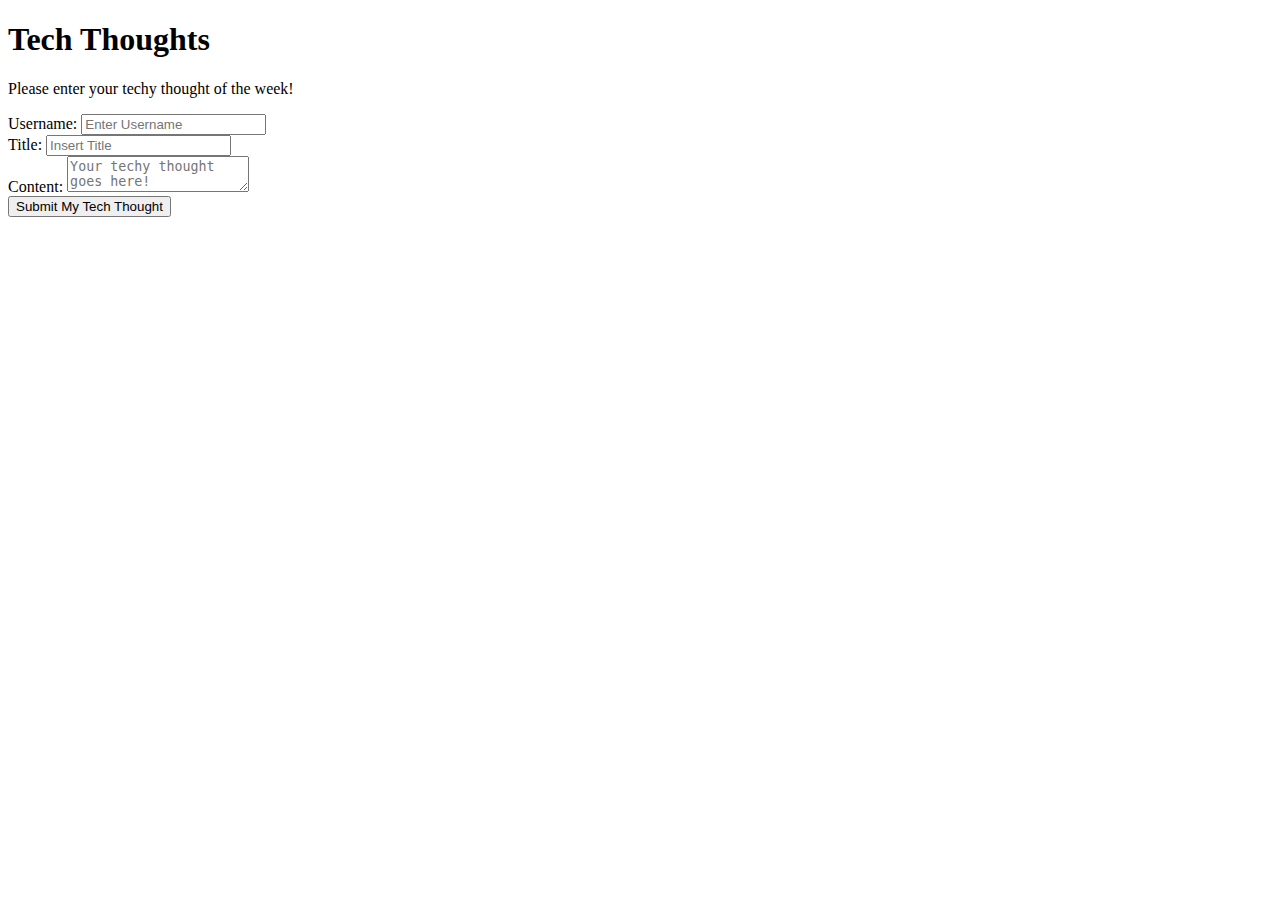
==== index.html @ 9968cea7 "HTML for landing page form" ====
<!DOCTYPE html>
<html lang="en">
  <head>
    <meta charset="UTF-8" />
    <meta name="viewport" content="width=device-width, initial-scale=1.0" />
    <title>The Tech Log Blog</title>
    <link rel="stylesheet" href="./assets/css/reset.css" />
    <link rel="stylesheet" href="./assets/css/style.css" />
  </head>

  <body>
        <!--Landing Page-->
        <!--Header of the blog-->
        <h1>Tech Thoughts</h1>
        <!--Welcome note to the blog-->
        <p>Please enter your techy thought of the week!</p>
        <!--Creating the main form-->
        <main>
        <!--Landing page div id-->
          <div id="landing-page">
            <!--id created for blog form-->
            <form id="blog">
                <!--creating username label-->
                <div>
                    <label for="username">Username:</label>
                    <input id="username" type="text" placeholder="Enter Username" />
                </div>
                <!--creating title entry label-->
                <div>
                    <label for="title">Title:</label>
                    <input id="title" type="text" placeholder="Insert Title"/>
                </div>
                <!--creating section for content entry-->
                <div>
                    <label for="content">Content:</label>
                    <textarea id="content" placeholder="Your techy thought goes here!"></textarea>
                </div>
                <!--creating a submit button-->
                <button type="submit">Submit My Tech Thought</button>
            </form>
            








  </body>
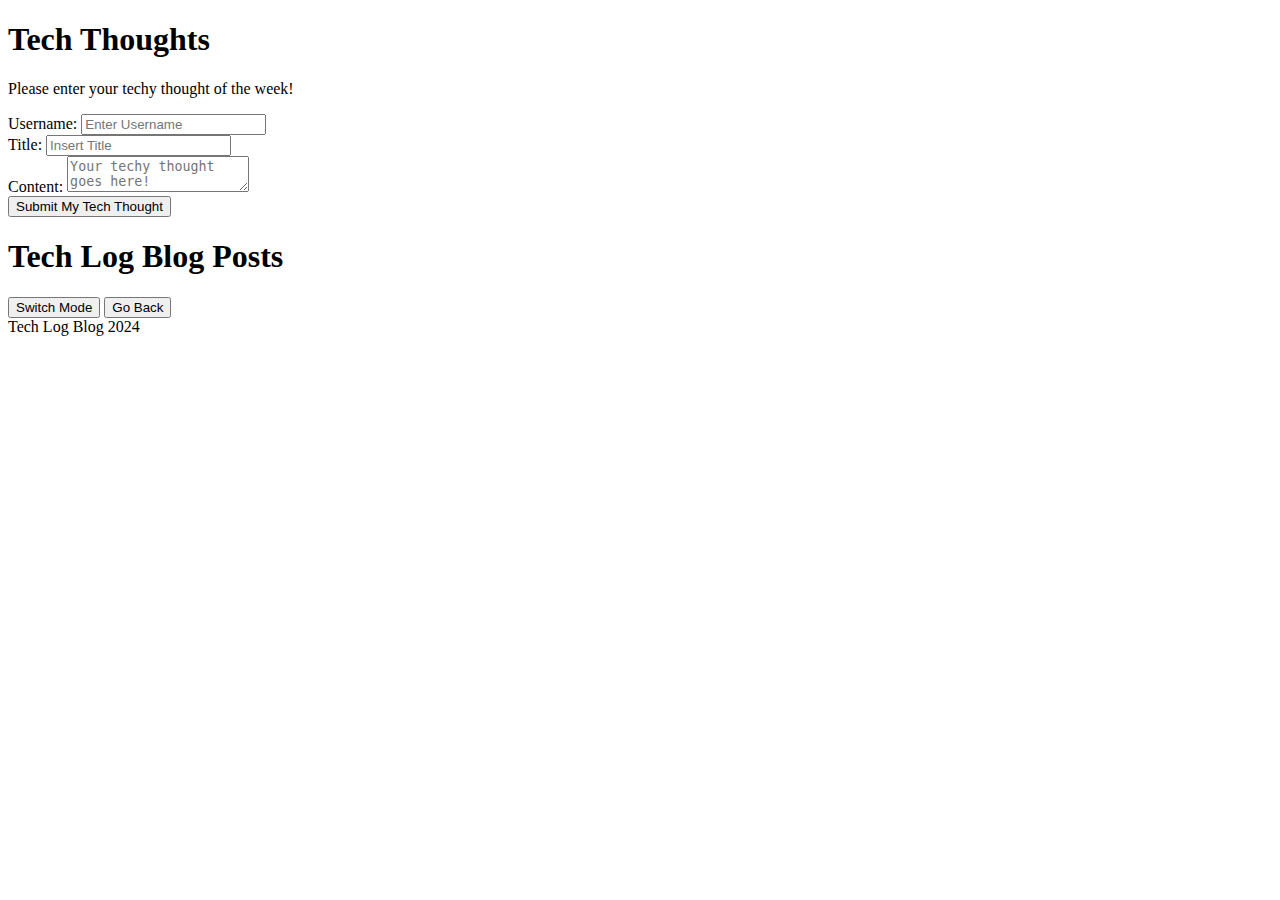
==== commit 9c760917: "Blog post HTML created" ====
--- a/index.html
+++ b/index.html
@@ -11,14 +11,14 @@
   <body>
         <!--Landing Page-->
         <!--Header of the blog-->
+        <header>
         <h1>Tech Thoughts</h1>
+        </header>
         <!--Welcome note to the blog-->
         <p>Please enter your techy thought of the week!</p>
-        <!--Creating the main form-->
-        <main>
         <!--Landing page div id-->
           <div id="landing-page">
-            <!--id created for blog form-->
+            <!--id created for the blog form-->
             <form id="blog">
                 <!--creating username label-->
                 <div>
@@ -38,13 +38,26 @@
                 <!--creating a submit button-->
                 <button type="submit">Submit My Tech Thought</button>
             </form>
-            
+        
+          </div>
 
+            <!--blog post page-->
+            <div id="blog-post">
+                <header>
+                    <!--Header for blog posts page-->
+                    <h1>Tech Log Blog Posts</h1>
+                    <label class="mode">
+                    <!--Button to swtich from light to dark mode-->
+                     <button id="switch-mode" class="switch-mode">Switch Mode</button>   
+                    </label>
+                    <!--back button to go back to the form-->
+                    <button id="back-btn">Go Back</button>
+                </header>
+                <!--creating div to have blogs listed-->
+                <div id="blog-list"></div>
+                <footer>Tech Log Blog 2024</footer>
+            </div>
+        <!--JavaScript will go here-->
+  </body>
 
-
-
-
-
-
-
-  </body>+</html>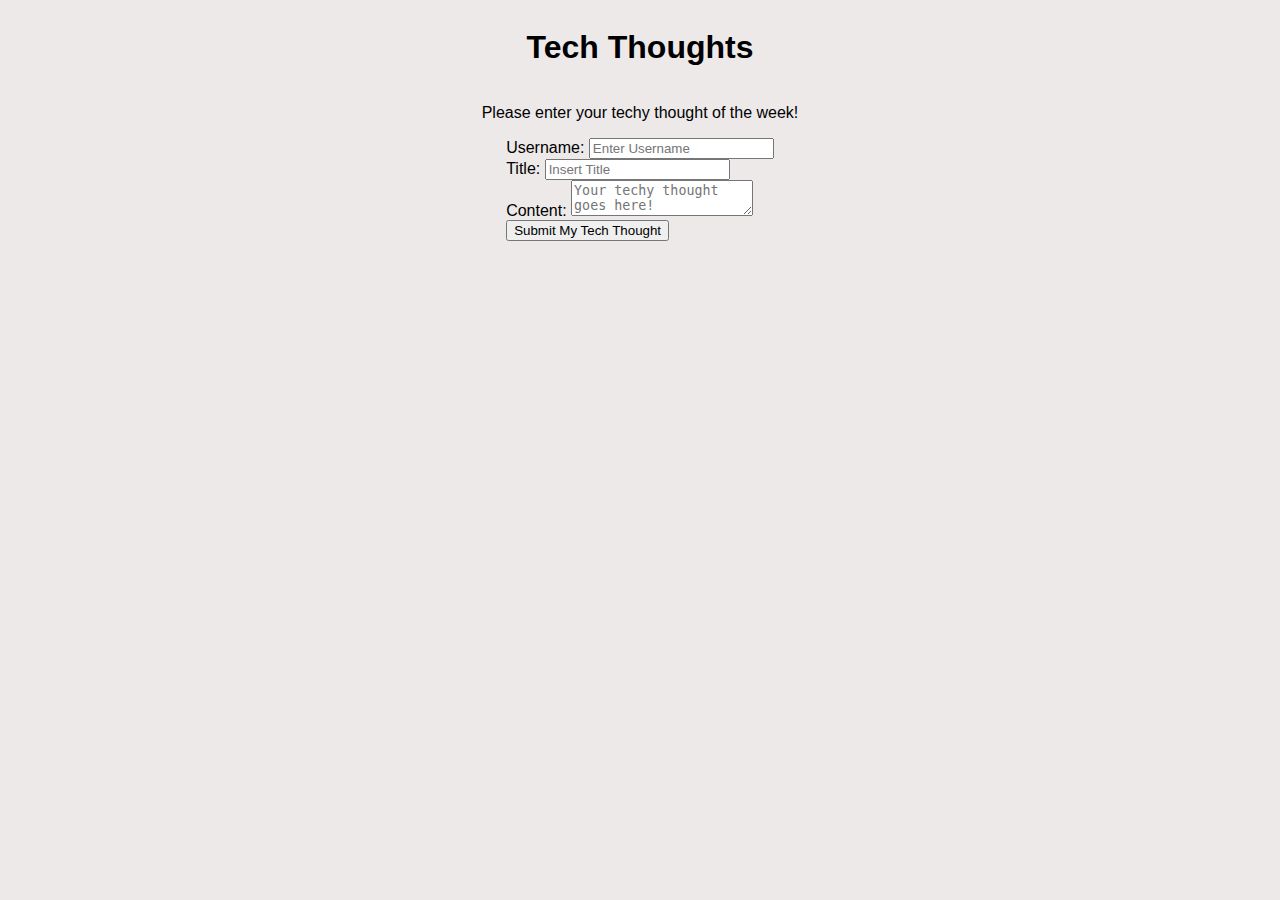
==== commit 6bc3689b: "Adding css to style sheet for alignment/html class modifications" ====
--- a/index.html
+++ b/index.html
@@ -4,34 +4,34 @@
     <meta charset="UTF-8" />
     <meta name="viewport" content="width=device-width, initial-scale=1.0" />
     <title>The Tech Log Blog</title>
-    <link rel="stylesheet" href="./assets/css/reset.css" />
-    <link rel="stylesheet" href="./assets/css/style.css" />
+    <!--<link rel="stylesheet" href="./assets/css/reset.css" />-->
+    <link rel="stylesheet" href="./style.css" />
   </head>
 
   <body>
         <!--Landing Page-->
         <!--Header of the blog-->
-        <header>
+        <header class="landing">
         <h1>Tech Thoughts</h1>
         </header>
         <!--Welcome note to the blog-->
-        <p>Please enter your techy thought of the week!</p>
-        <!--Landing page div id-->
-          <div id="landing-page">
+        <p class="welcome">Please enter your techy thought of the week!</p>
+        <!--Landing page div id and class-->
+          <section id="landing-page" class="landing">
             <!--id created for the blog form-->
             <form id="blog">
                 <!--creating username label-->
-                <div>
+                <div class="form-labels">
                     <label for="username">Username:</label>
                     <input id="username" type="text" placeholder="Enter Username" />
                 </div>
                 <!--creating title entry label-->
-                <div>
+                <div class="form-labels">
                     <label for="title">Title:</label>
                     <input id="title" type="text" placeholder="Insert Title"/>
                 </div>
                 <!--creating section for content entry-->
-                <div>
+                <div class="form-labels">
                     <label for="content">Content:</label>
                     <textarea id="content" placeholder="Your techy thought goes here!"></textarea>
                 </div>
@@ -39,10 +39,10 @@
                 <button type="submit">Submit My Tech Thought</button>
             </form>
         
-          </div>
+        </section>
 
-            <!--blog post page-->
-            <div id="blog-post">
+            <!--blog post page id and class to hide-->
+            <div id="blog-post" class="hide">
                 <header>
                     <!--Header for blog posts page-->
                     <h1>Tech Log Blog Posts</h1>
--- a/style.css
+++ b/style.css
@@ -0,0 +1,42 @@
+*{ box-sizing:border-box;}
+
+    /*style for light mode*/
+body{
+    background-color: rgb(237, 233, 233);
+    font: black;
+    font-family: 'Franklin Gothic Medium', 'Arial Narrow', Arial, sans-serif;
+}
+
+/*styles for dark mode*/
+body.dark{
+    background-color: black;
+    font:rgb(237, 233, 233);
+    font-family: Georgia, Times, 'Times New Roman', serif;
+}
+
+h1{
+   text-align: center;
+}
+
+p{
+text-align: center;
+}
+
+/*landing page entry alignment*/
+.landing{
+    display:flex;
+    flex-direction: column;
+    align-items: center;
+    justify-content: center;
+}
+
+
+
+/*For hiding blog post page*/
+.hide{
+display: none
+}
+
+
+
+
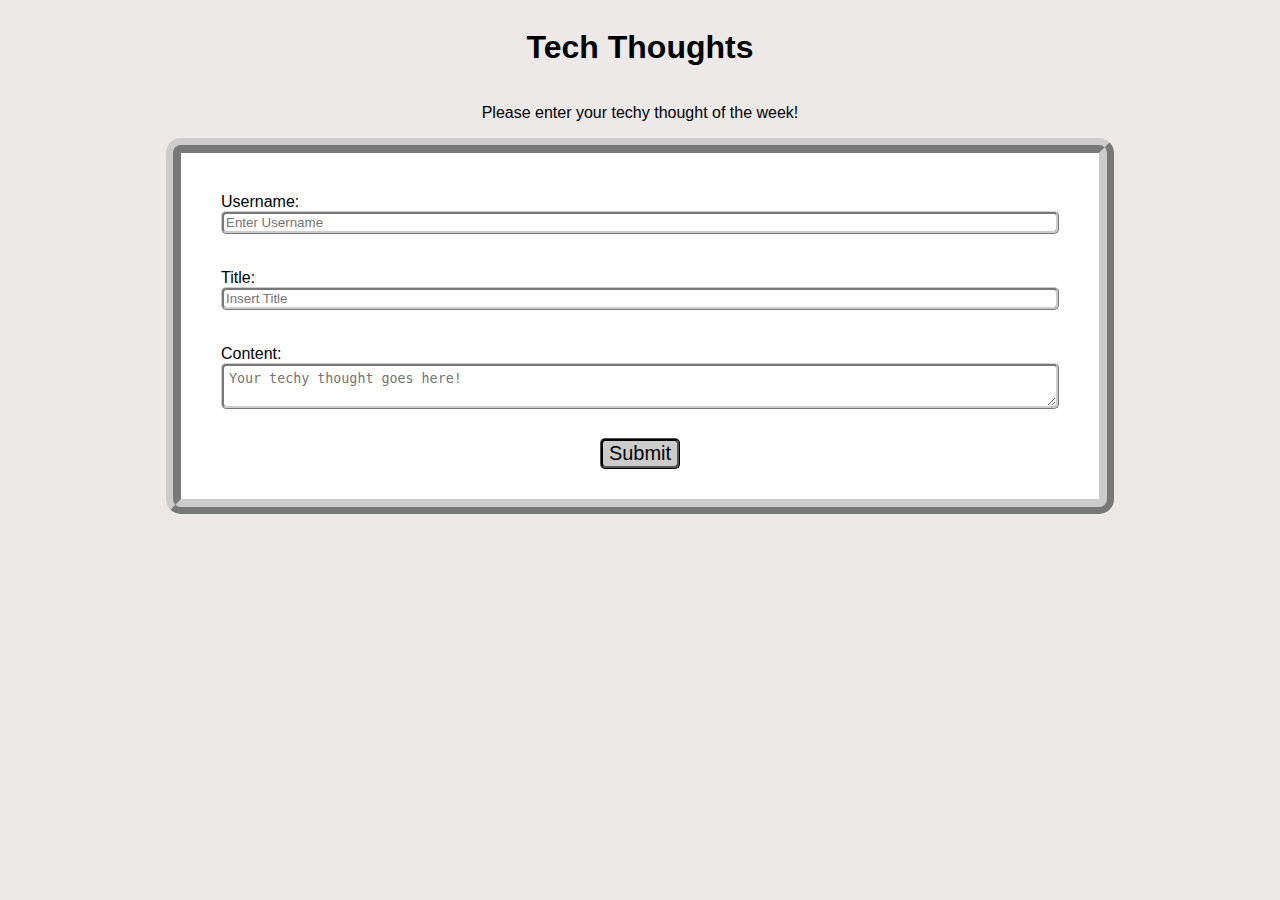
==== commit abc24917: "Styling for landing page" ====
--- a/index.html
+++ b/index.html
@@ -36,7 +36,7 @@
                     <textarea id="content" placeholder="Your techy thought goes here!"></textarea>
                 </div>
                 <!--creating a submit button-->
-                <button type="submit">Submit My Tech Thought</button>
+                <button type="submit">Submit</button>
             </form>
         
         </section>
--- a/style.css
+++ b/style.css
@@ -14,12 +14,9 @@
     font-family: Georgia, Times, 'Times New Roman', serif;
 }
 
-h1{
+/*centering header and welcome note*/
+h1,p{
    text-align: center;
-}
-
-p{
-text-align: center;
 }
 
 /*landing page entry alignment*/
@@ -30,8 +27,50 @@
     justify-content: center;
 }
 
-
-
+/*aligning and creating border around form enteries*/
+form {
+    width: 75%;
+    padding: 30px;
+    border: 15px solid #ccc;
+    border-style:ridge;
+    border-radius: 15px;
+    background-color: #fff;
+  }
+  
+  /*creating space between individual enteries*/
+  .form-labels {
+    margin-bottom: 15px;
+    width: 100%;
+    padding: 10px;
+  }
+/*creating 100% width within the form on user name and title enteries*/
+  input[type=text]{
+    width:100%;
+    border: 3px solid #ccc;
+    border-style: ridge;
+    border-radius: 5px;
+  }
+/*creating spacing within form on text entry field and also adding a little padding*/
+  textarea {
+    width: 100%;
+    padding: 5px;
+    border: 3px solid #ccc;
+    border-style: ridge;
+    border-radius: 5px;
+  }
+/*button design*/  
+  button {
+    display:block;
+    margin:auto;
+    background-color: #ccc;
+    font: black;
+    font-size:20px;
+    border: 3px solid black;
+    border-style: ridge;
+    border-radius: 5px;
+    cursor:grab;
+  }
+  
 /*For hiding blog post page*/
 .hide{
 display: none
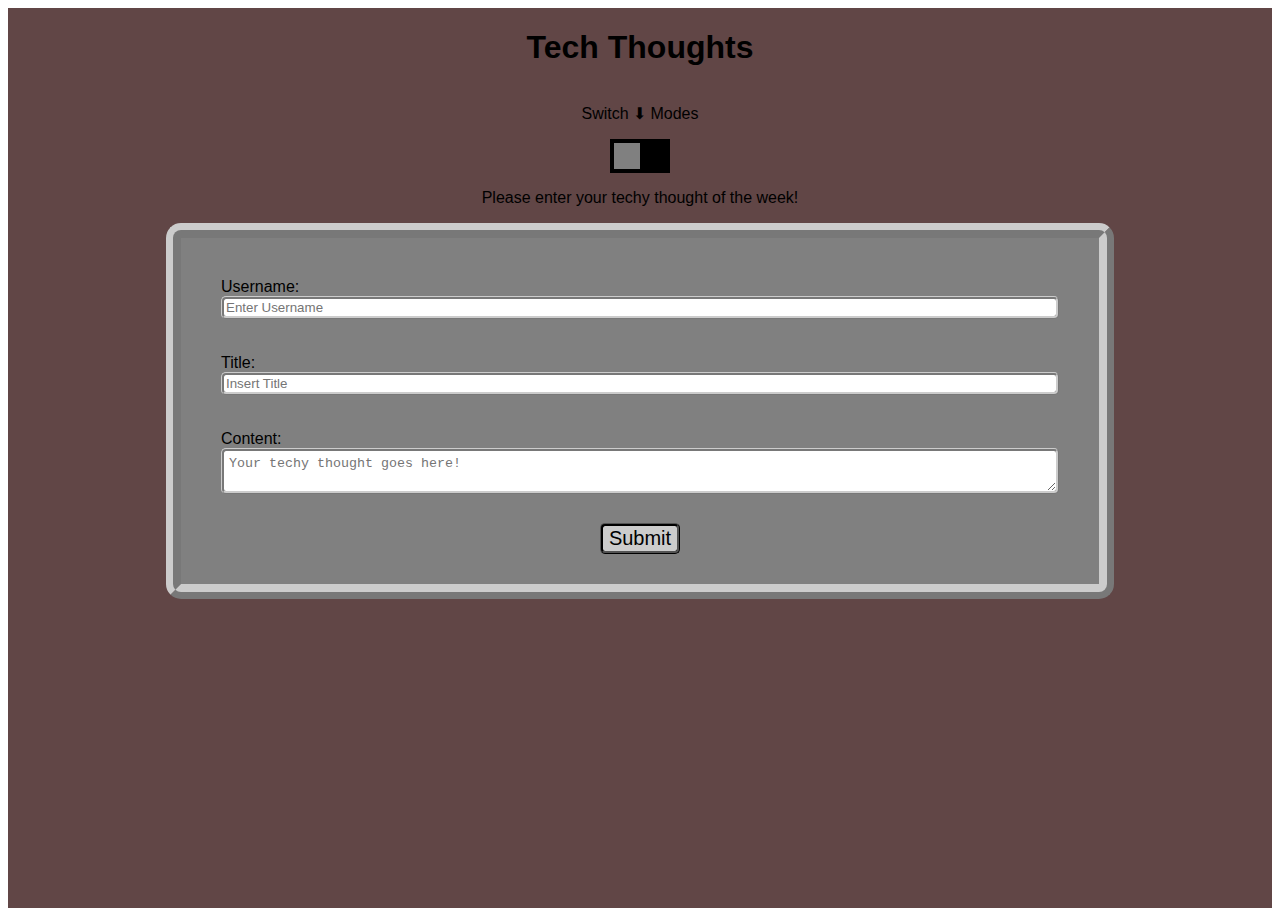
==== commit f2c7c182: "changed html name to index to see if deploy works" ====
--- a/index.html
+++ b/index.html
@@ -4,15 +4,21 @@
     <meta charset="UTF-8" />
     <meta name="viewport" content="width=device-width, initial-scale=1.0" />
     <title>The Tech Log Blog</title>
-    <!--<link rel="stylesheet" href="./assets/css/reset.css" />-->
-    <link rel="stylesheet" href="./style.css" />
+    <link rel="stylesheet" href="./assets/css/darkmode.css" />
+    <link rel="stylesheet" href="./assets/css/form.css" />
   </head>
 
   <body>
+    <div class="container dark">
         <!--Landing Page-->
         <!--Header of the blog-->
         <header class="landing">
         <h1>Tech Thoughts</h1>
+        <p>Switch ⬇ Modes</p>
+        <label class="switch-mode">
+          <input type="checkbox" id="mode-switcher">
+          <span class="slider"></span>
+        </label>
         </header>
         <!--Welcome note to the blog-->
         <p class="welcome">Please enter your techy thought of the week!</p>
@@ -38,26 +44,12 @@
                 <!--creating a submit button-->
                 <button type="submit">Submit</button>
             </form>
-        
         </section>
 
-            <!--blog post page id and class to hide-->
-            <div id="blog-post" class="hide">
-                <header>
-                    <!--Header for blog posts page-->
-                    <h1>Tech Log Blog Posts</h1>
-                    <label class="mode">
-                    <!--Button to swtich from light to dark mode-->
-                     <button id="switch-mode" class="switch-mode">Switch Mode</button>   
-                    </label>
-                    <!--back button to go back to the form-->
-                    <button id="back-btn">Go Back</button>
-                </header>
-                <!--creating div to have blogs listed-->
-                <div id="blog-list"></div>
-                <footer>Tech Log Blog 2024</footer>
-            </div>
-        <!--JavaScript will go here-->
+      </div>  
+        <!--JavaScript-->
+        <script src="./assets/js/form.js"></script>
+        <script src="./assets/js/logic.js"></script>
   </body>
 
 </html>--- a/assets/css/darkmode.css
+++ b/assets/css/darkmode.css
@@ -0,0 +1,33 @@
+    /* Dark Mode */
+  
+.dark {
+    background-color:#614646;
+    height: 100vh;
+    font-family: 'Franklin Gothic Medium', 'Arial Narrow', Arial, sans-serif;
+  }
+
+.dark h1{
+  background-color:#614646;
+}
+
+/*dark the background of the form*/
+  .dark form{
+    background-color: grey;
+    font: black;
+  }
+
+  /*blog list background on the form in dark mode*/
+  .dark .blog-list{
+    background-color: grey;
+    font: black;
+  }
+
+  
+  /* Light Mode */
+  .light {
+    background-color: rgb(237, 233, 233);
+    font: black;
+    height: 100vh;
+    font-family: 'Franklin Gothic Medium', 'Arial Narrow', Arial, sans-serif;
+  }
+  --- a/assets/css/form.css
+++ b/assets/css/form.css
@@ -0,0 +1,125 @@
+*{ box-sizing:border-box;}
+
+/*centering header and welcome note*/
+h1,p{
+   text-align: center;
+}
+
+/*placement and width of slider*/
+.switch-mode {
+  position: relative;
+  display: inline-block;
+  width: 60px;
+  height: 34px;
+}
+
+/* Hide default HTML checkbox */
+.switch-mode input {
+  opacity: 0;
+  width: 0;
+  height: 0;
+}
+/* The slider */
+.slider {
+  position: absolute;
+  cursor: grab;
+  top: 0;
+  left: 0;
+  right: 0;
+  bottom: 0;
+  background-color: #000000;
+  -webkit-transition: .4s;
+  transition: .4s;
+}
+
+/*Attributes of the slider positioning, size, movement and block color*/
+.slider:before {
+  position: absolute;
+  content: "";
+  height: 26px;
+  width: 26px;
+  left: 4px;
+  bottom: 4px;
+  background-color:grey;
+  -webkit-transition: .4s;
+  transition: .4s;
+}
+
+/*background color of the slider*/
+input:checked + .slider {
+  background-color:rgb(0, 0, 0);
+}
+
+/*adding grey shadow on slider to stand out */
+input:focus + .slider {
+  box-shadow: 2px 2px 5px 5px grey;
+}
+
+/*movement of slider after toggle*/
+input:checked + .slider:before {
+  -webkit-transform: translateX(26px);
+  -ms-transform: translateX(26px);
+  transform: translateX(26px);
+}
+
+/*landing page entry alignment*/
+.landing{
+    display:flex;
+    flex-direction: column;
+    align-items: center;
+    justify-content: center;
+}
+
+/*aligning and creating border around form enteries*/
+form {
+    width: 75%;
+    padding: 30px;
+    border: 15px solid #ccc;
+    border-style:ridge;
+    border-radius: 15px;
+    background-color: #fff;
+  }
+  
+  /*creating space between individual enteries*/
+  .form-labels {
+    margin-bottom: 15px;
+    width: 100%;
+    padding: 10px;
+  }
+/*creating 100% width within the form on user name and title enteries*/
+  input[type=text]{
+    width:100%;
+    border: 3px solid #ccc;
+    border-style: ridge;
+    border-radius: 5px;
+  }
+/*creating spacing within form on text entry field and also adding a little padding*/
+  textarea {
+    width: 100%;
+    padding: 5px;
+    border: 3px solid #ccc;
+    border-style: ridge;
+    border-radius: 5px;
+  }
+/*button design*/  
+  button {
+    display:block;
+    margin:auto;
+    background-color: #ccc;
+    font: black;
+    font-size:20px;
+    border: 3px solid black;
+    border-style: ridge;
+    border-radius: 5px;
+    cursor:grab;
+  }
+/*styling the submit button with color on hover*/
+  button:hover{
+    background-color: rgb(240, 236, 236);
+
+  }
+
+  
+
+
+
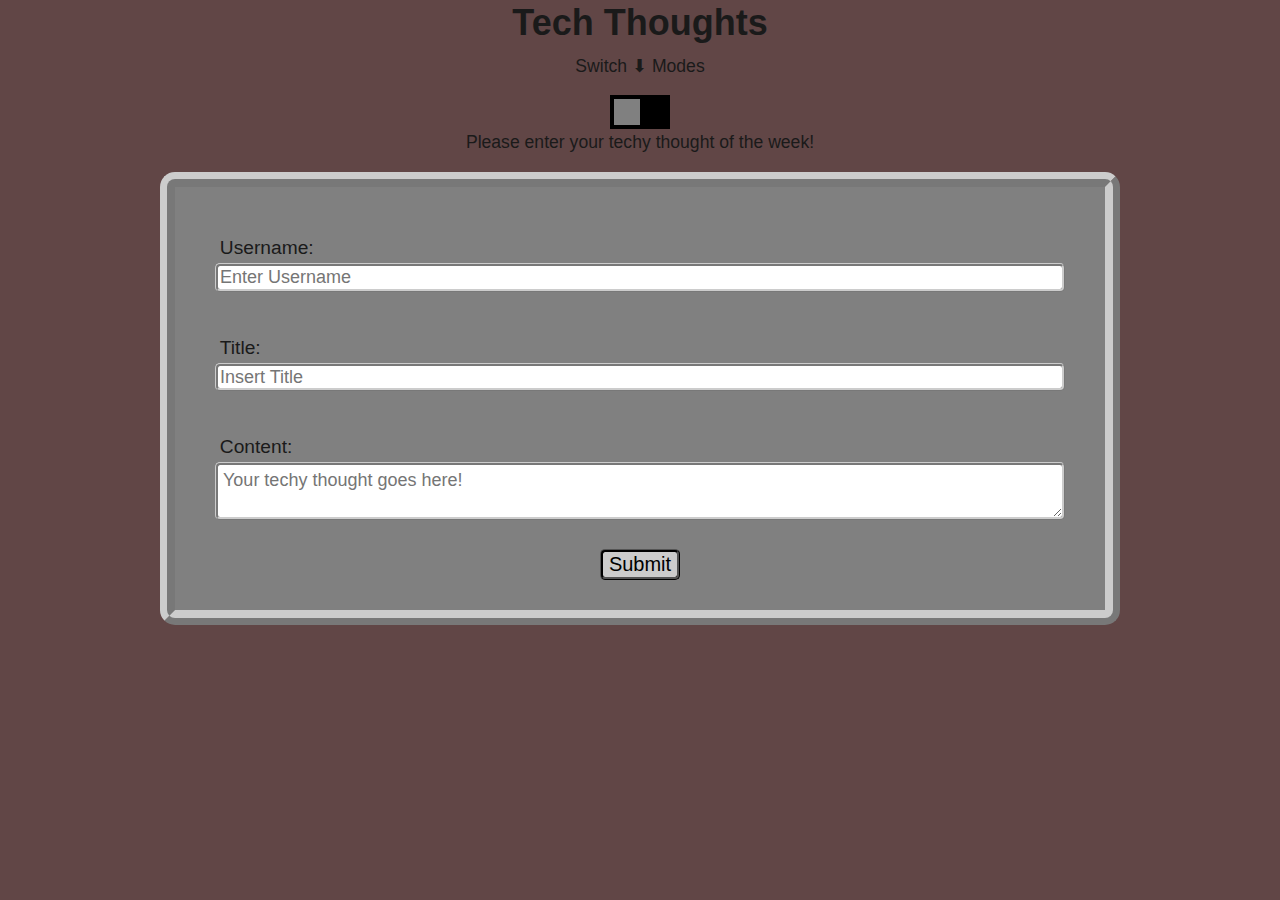
==== commit ca49008c: "Add jass.css and created margin between blog posts" ====
--- a/index.html
+++ b/index.html
@@ -4,6 +4,7 @@
     <meta charset="UTF-8" />
     <meta name="viewport" content="width=device-width, initial-scale=1.0" />
     <title>The Tech Log Blog</title>
+    <link rel="stylesheet" href="./assets/css/jass.css" />
     <link rel="stylesheet" href="./assets/css/darkmode.css" />
     <link rel="stylesheet" href="./assets/css/form.css" />
   </head>
--- a/assets/css/jass.css
+++ b/assets/css/jass.css
@@ -0,0 +1,1705 @@
+/*! normalize.css v8.0.1 | MIT License | github.com/necolas/normalize.css */
+/* Document
+   ========================================================================== */
+/**
+ * 1. Correct the line height in all browsers.
+ * 2. Prevent adjustments of font size after orientation changes in iOS.
+ */
+html {
+  line-height: 1.15;
+  /* 1 */
+  -webkit-text-size-adjust: 100%;
+  /* 2 */
+}
+
+/* Sections
+   ========================================================================== */
+/**
+ * Remove the margin in all browsers.
+ */
+body {
+  margin: 0;
+}
+
+/**
+ * Render the `main` element consistently in IE.
+ */
+main {
+  display: block;
+}
+
+/**
+ * Correct the font size and margin on `h1` elements within `section` and
+ * `article` contexts in Chrome, Firefox, and Safari.
+ */
+h1 {
+  font-size: 2em;
+  margin: 0.67em 0;
+}
+
+/* Grouping content
+   ========================================================================== */
+/**
+ * 1. Add the correct box sizing in Firefox.
+ * 2. Show the overflow in Edge and IE.
+ */
+hr {
+  box-sizing: content-box;
+  /* 1 */
+  height: 0;
+  /* 1 */
+  overflow: visible;
+  /* 2 */
+}
+
+/**
+ * 1. Correct the inheritance and scaling of font size in all browsers.
+ * 2. Correct the odd `em` font sizing in all browsers.
+ */
+pre {
+  font-family: monospace, monospace;
+  /* 1 */
+  font-size: 1em;
+  /* 2 */
+}
+
+/* Text-level semantics
+   ========================================================================== */
+/**
+ * Remove the gray background on active links in IE 10.
+ */
+a {
+  background-color: transparent;
+}
+
+/**
+ * 1. Remove the bottom border in Chrome 57-
+ * 2. Add the correct text decoration in Chrome, Edge, IE, Opera, and Safari.
+ */
+abbr[title] {
+  border-bottom: none;
+  /* 1 */
+  text-decoration: underline;
+  /* 2 */
+  text-decoration: underline dotted;
+  /* 2 */
+}
+
+/**
+ * Add the correct font weight in Chrome, Edge, and Safari.
+ */
+b,
+strong {
+  font-weight: bolder;
+}
+
+/**
+ * 1. Correct the inheritance and scaling of font size in all browsers.
+ * 2. Correct the odd `em` font sizing in all browsers.
+ */
+code,
+kbd,
+samp {
+  font-family: monospace, monospace;
+  /* 1 */
+  font-size: 1em;
+  /* 2 */
+}
+
+/**
+ * Add the correct font size in all browsers.
+ */
+small {
+  font-size: 80%;
+}
+
+/**
+ * Prevent `sub` and `sup` elements from affecting the line height in
+ * all browsers.
+ */
+sub,
+sup {
+  font-size: 75%;
+  line-height: 0;
+  position: relative;
+  vertical-align: baseline;
+}
+
+sub {
+  bottom: -0.25em;
+}
+
+sup {
+  top: -0.5em;
+}
+
+/* Embedded content
+   ========================================================================== */
+/**
+ * Remove the border on images inside links in IE 10.
+ */
+img {
+  border-style: none;
+}
+
+/* Forms
+   ========================================================================== */
+/**
+ * 1. Change the font styles in all browsers.
+ * 2. Remove the margin in Firefox and Safari.
+ */
+button,
+input,
+optgroup,
+select,
+textarea {
+  font-family: inherit;
+  /* 1 */
+  font-size: 100%;
+  /* 1 */
+  line-height: 1.15;
+  /* 1 */
+  margin: 0;
+  /* 2 */
+}
+
+/**
+ * Show the overflow in IE.
+ * 1. Show the overflow in Edge.
+ */
+button,
+input {
+  /* 1 */
+  overflow: visible;
+}
+
+/**
+ * Remove the inheritance of text transform in Edge, Firefox, and IE.
+ * 1. Remove the inheritance of text transform in Firefox.
+ */
+button,
+select {
+  /* 1 */
+  text-transform: none;
+}
+
+/**
+ * Correct the inability to style clickable types in iOS and Safari.
+ */
+button,
+[type='button'],
+[type='reset'],
+[type='submit'] {
+  -webkit-appearance: button;
+}
+
+/**
+ * Remove the inner border and padding in Firefox.
+ */
+button::-moz-focus-inner,
+[type='button']::-moz-focus-inner,
+[type='reset']::-moz-focus-inner,
+[type='submit']::-moz-focus-inner {
+  border-style: none;
+  padding: 0;
+}
+
+/**
+ * Restore the focus styles unset by the previous rule.
+ */
+button:-moz-focusring,
+[type='button']:-moz-focusring,
+[type='reset']:-moz-focusring,
+[type='submit']:-moz-focusring {
+  outline: 1px dotted ButtonText;
+}
+
+/**
+ * Correct the padding in Firefox.
+ */
+fieldset {
+  padding: 0.35em 0.75em 0.625em;
+}
+
+/**
+ * 1. Correct the text wrapping in Edge and IE.
+ * 2. Correct the color inheritance from `fieldset` elements in IE.
+ * 3. Remove the padding so developers are not caught out when they zero out
+ *    `fieldset` elements in all browsers.
+ */
+legend {
+  box-sizing: border-box;
+  /* 1 */
+  color: inherit;
+  /* 2 */
+  display: table;
+  /* 1 */
+  max-width: 100%;
+  /* 1 */
+  padding: 0;
+  /* 3 */
+  white-space: normal;
+  /* 1 */
+}
+
+/**
+ * Add the correct vertical alignment in Chrome, Firefox, and Opera.
+ */
+progress {
+  vertical-align: baseline;
+}
+
+/**
+ * Remove the default vertical scrollbar in IE 10+.
+ */
+textarea {
+  overflow: auto;
+}
+
+/**
+ * 1. Add the correct box sizing in IE 10.
+ * 2. Remove the padding in IE 10.
+ */
+[type='checkbox'],
+[type='radio'] {
+  box-sizing: border-box;
+  /* 1 */
+  padding: 0;
+  /* 2 */
+}
+
+/**
+ * Correct the cursor style of increment and decrement buttons in Chrome.
+ */
+[type='number']::-webkit-inner-spin-button,
+[type='number']::-webkit-outer-spin-button {
+  height: auto;
+}
+
+/**
+ * 1. Correct the odd appearance in Chrome and Safari.
+ * 2. Correct the outline style in Safari.
+ */
+[type='search'] {
+  -webkit-appearance: textfield;
+  /* 1 */
+  outline-offset: -2px;
+  /* 2 */
+}
+
+/**
+ * Remove the inner padding in Chrome and Safari on macOS.
+ */
+[type='search']::-webkit-search-decoration {
+  -webkit-appearance: none;
+}
+
+/**
+ * 1. Correct the inability to style clickable types in iOS and Safari.
+ * 2. Change font properties to `inherit` in Safari.
+ */
+::-webkit-file-upload-button {
+  -webkit-appearance: button;
+  /* 1 */
+  font: inherit;
+  /* 2 */
+}
+
+/* Interactive
+   ========================================================================== */
+/*
+ * Add the correct display in Edge, IE 10+, and Firefox.
+ */
+details {
+  display: block;
+}
+
+/*
+ * Add the correct display in all browsers.
+ */
+summary {
+  display: list-item;
+}
+
+/* Misc
+   ========================================================================== */
+/**
+ * Add the correct display in IE 10+.
+ */
+template {
+  display: none;
+}
+
+/**
+ * Add the correct display in IE 10.
+ */
+[hidden] {
+  display: none;
+}
+
+/* 
+=================
+END NORMALIZE CSS
+=================
+*/
+*,
+*::before,
+*::after {
+  box-sizing: border-box;
+}
+
+html,
+body {
+  min-height: 100%;
+}
+
+body {
+  margin: 0;
+  padding: 0;
+  font-family: -apple-system, BlinkMacSystemFont, 'Segoe UI', Roboto, Helvetica,
+    Arial, sans-serif, 'Apple Color Emoji', 'Segoe UI Emoji', 'Segoe UI Symbol';
+  font-size: 18px;
+  color: #1a1a1a;
+}
+
+h1,
+h2,
+h3,
+h4,
+h5,
+h6 {
+  margin: 0 0 0.5rem;
+  line-height: 1.25;
+}
+
+h1 {
+  font-size: 2.25rem;
+}
+
+h2 {
+  font-size: 2rem;
+}
+
+h3 {
+  font-size: 1.75rem;
+}
+
+h4 {
+  font-size: 1.5rem;
+}
+
+h5 {
+  font-size: 1.25rem;
+}
+
+h6 {
+  font-size: 1rem;
+}
+
+p {
+  font-size: 1.1rem;
+  margin: 0 0 1rem;
+  line-height: 1.5;
+}
+
+ul,
+ol,
+dl {
+  margin-top: 0;
+  margin-bottom: 1rem;
+}
+
+label {
+  display: inline-block;
+}
+
+input,
+select,
+textarea,
+button {
+  margin: 0;
+}
+
+a {
+  color: #1b89bc;
+  text-decoration: none;
+}
+
+a:hover {
+  color: #065b83;
+  text-decoration: underline;
+}
+
+/* HEIGHT / WIDTH UTILS */
+.w-100 {
+  width: 100%;
+}
+
+.w-75 {
+  width: 75%;
+}
+
+.w-50 {
+  width: 50%;
+}
+
+.w-25 {
+  width: 25%;
+}
+
+.min-100-vh {
+  min-height: 100vh;
+}
+
+.min-100-vw {
+  min-width: 100vw;
+}
+
+/* MARGIN/PADDING UTILS */
+/* Margin - all sides */
+.m-0 {
+  margin: 0;
+}
+
+.m-1 {
+  margin: 0.375rem;
+}
+
+.m-2 {
+  margin: 0.625rem;
+}
+
+.m-3 {
+  margin: 1rem;
+}
+
+.m-4 {
+  margin: 1.375rem;
+}
+
+.m-5 {
+  margin: 1.625rem;
+}
+
+.m-auto {
+  margin: auto;
+}
+
+/* Margin-bottom */
+.mb-0 {
+  margin-bottom: 0;
+}
+
+.mb-1 {
+  margin-bottom: 0.375rem;
+}
+
+.mb-2 {
+  margin-bottom: 0.625rem;
+}
+
+.mb-3 {
+  margin-bottom: 1rem;
+}
+
+.mb-4 {
+  margin-bottom: 1.375rem;
+}
+
+.mb-5 {
+  margin-bottom: 1.625rem;
+}
+
+.mb-auto {
+  margin-bottom: auto;
+}
+
+/* Margin-top */
+.mt-0 {
+  margin-top: 0;
+}
+
+.mt-1 {
+  margin-top: 0.375rem;
+}
+
+.mt-2 {
+  margin-top: 0.625rem;
+}
+
+.mt-3 {
+  margin-top: 1rem;
+}
+
+.mt-4 {
+  margin-top: 1.375rem;
+}
+
+.mt-5 {
+  margin-top: 1.625rem;
+}
+
+.mt-auto {
+  margin-top: auto;
+}
+
+/* Margin-right */
+.mr-0 {
+  margin-right: 0;
+}
+
+.mr-1 {
+  margin-right: 0.375rem;
+}
+
+.mr-2 {
+  margin-right: 0.625rem;
+}
+
+.mr-3 {
+  margin-right: 1rem;
+}
+
+.mr-4 {
+  margin-right: 1.375rem;
+}
+
+.mr-5 {
+  margin-right: 1.625rem;
+}
+
+.mr-auto {
+  margin-right: auto;
+}
+
+/* Margin-left */
+.ml-0 {
+  margin-left: 0;
+}
+
+.ml-1 {
+  margin-left: 0.375rem;
+}
+
+.ml-2 {
+  margin-left: 0.625rem;
+}
+
+.ml-3 {
+  margin-left: 1rem;
+}
+
+.ml-4 {
+  margin-left: 1.375rem;
+}
+
+.ml-5 {
+  margin-left: 1.625rem;
+}
+
+.ml-auto {
+  margin-left: auto;
+}
+
+/* Margin - x axis */
+.mx-0 {
+  margin-right: 0;
+  margin-left: 0;
+}
+
+.mx-1 {
+  margin-right: 0.375rem;
+  margin-left: 0.375rem;
+}
+
+.mx-2 {
+  margin-right: 0.625rem;
+  margin-left: 0.625rem;
+}
+
+.mx-3 {
+  margin-right: 1rem;
+  margin-left: 1rem;
+}
+
+.mx-4 {
+  margin-right: 1.375rem;
+  margin-left: 1.375rem;
+}
+
+.mx-5 {
+  margin-right: 1.625rem;
+  margin-left: 1.625rem;
+}
+
+.mx-auto {
+  margin-right: auto;
+  margin-left: auto;
+}
+
+/* Margin - y axis */
+.my-0 {
+  margin-top: 0;
+  margin-bottom: 0;
+}
+
+.my-1 {
+  margin-top: 0.375rem;
+  margin-bottom: 0.375rem;
+}
+
+.my-2 {
+  margin-top: 0.625rem;
+  margin-bottom: 0.625rem;
+}
+
+.my-3 {
+  margin-top: 1rem;
+  margin-bottom: 1rem;
+}
+
+.my-4 {
+  margin-top: 1.375rem;
+  margin-bottom: 1.375rem;
+}
+
+.my-5 {
+  margin-top: 1.625rem;
+  margin-bottom: 1.625rem;
+}
+
+.my-auto {
+  margin-top: auto;
+  margin-bottom: auto;
+}
+
+/* Padding - all sides */
+.p-0 {
+  padding: 0;
+}
+
+.p-1 {
+  padding: 0.375rem;
+}
+
+.p-2 {
+  padding: 0.625rem;
+}
+
+.p-3 {
+  padding: 1rem;
+}
+
+.p-4 {
+  padding: 1.375rem;
+}
+
+.p-5 {
+  padding: 1.625rem;
+}
+
+/* padding-bottom */
+.pb-0 {
+  padding-bottom: 0;
+}
+
+.pb-1 {
+  padding-bottom: 0.375rem;
+}
+
+.pb-2 {
+  padding-bottom: 0.625rem;
+}
+
+.pb-3 {
+  padding-bottom: 1rem;
+}
+
+.pb-4 {
+  padding-bottom: 1.375rem;
+}
+
+.pb-5 {
+  padding-bottom: 1.625rem;
+}
+
+/* padding-top */
+.pt-0 {
+  padding-top: 0;
+}
+
+.pt-1 {
+  padding-top: 0.375rem;
+}
+
+.pt-2 {
+  padding-top: 0.625rem;
+}
+
+.pt-3 {
+  padding-top: 1rem;
+}
+
+.pt-4 {
+  padding-top: 1.375rem;
+}
+
+.pt-5 {
+  padding-top: 1.625rem;
+}
+
+/* padding-right */
+.pr-0 {
+  padding-right: 0;
+}
+
+.pr-1 {
+  padding-right: 0.375rem;
+}
+
+.pr-2 {
+  padding-right: 0.625rem;
+}
+
+.pr-3 {
+  padding-right: 1rem;
+}
+
+.pr-4 {
+  padding-right: 1.375rem;
+}
+
+.pr-5 {
+  padding-right: 1.625rem;
+}
+
+/* padding-left */
+.pl-0 {
+  padding-left: 0;
+}
+
+.pl-1 {
+  padding-left: 0.375rem;
+}
+
+.pl-2 {
+  padding-left: 0.625rem;
+}
+
+.pl-3 {
+  padding-left: 1rem;
+}
+
+.pl-4 {
+  padding-left: 1.375rem;
+}
+
+.pl-5 {
+  padding-left: 1.625rem;
+}
+
+/* padding - x axis */
+.px-0 {
+  padding-right: 0;
+  padding-left: 0;
+}
+
+.px-1 {
+  padding-right: 0.375rem;
+  padding-left: 0.375rem;
+}
+
+.px-2 {
+  padding-right: 0.625rem;
+  padding-left: 0.625rem;
+}
+
+.px-3 {
+  padding-right: 1rem;
+  padding-left: 1rem;
+}
+
+.px-4 {
+  padding-right: 1.375rem;
+  padding-left: 1.375rem;
+}
+
+.px-5 {
+  padding-right: 1.625rem;
+  padding-left: 1.625rem;
+}
+
+/* Padding - y axis */
+.py-0 {
+  padding-top: 0;
+  padding-bottom: 0;
+}
+
+.py-1 {
+  padding-top: 0.375rem;
+  padding-bottom: 0.375rem;
+}
+
+.py-2 {
+  padding-top: 0.625rem;
+  padding-bottom: 0.625rem;
+}
+
+.py-3 {
+  padding-top: 1rem;
+  padding-bottom: 1rem;
+}
+
+.py-4 {
+  padding-top: 1.375rem;
+  padding-bottom: 1.375rem;
+}
+
+.py-5 {
+  padding-top: 1.625rem;
+  padding-bottom: 1.625rem;
+}
+
+.text-uppercase {
+  text-transform: uppercase;
+}
+
+.text-lowercase {
+  text-transform: lowercase;
+}
+
+.text-center {
+  text-align: center;
+}
+
+.text-justify {
+  text-align: justify;
+}
+
+.text-right {
+  text-align: right;
+}
+
+.text-primary {
+  color: #2d3e50;
+}
+
+.text-info {
+  color: #1bbc9b;
+}
+
+.text-danger {
+  color: #e64c66;
+}
+
+.text-default {
+  color: #aeaeae;
+}
+
+.text-light {
+  color: #d9e9e8;
+}
+
+.text-dark {
+  color: #1a1a1a;
+}
+
+.text-white {
+  color: #ffffff;
+}
+
+.text-black {
+  color: #000000;
+}
+
+.text-link {
+  color: #1b89bc;
+}
+
+/* BACKGROUND UTILS */
+.bg-primary {
+  background-color: #2d3e50;
+}
+
+.bg-info {
+  background-color: #1bbc9b;
+}
+
+.bg-danger {
+  background-color: #e64c66;
+}
+
+.bg-light {
+  background-color: #d9e9e8;
+}
+
+.bg-dark {
+  background-color: #1a1a1a;
+}
+
+.bg-white {
+  background-color: #ffffff;
+}
+
+.bg-black {
+  background-color: #000000;
+}
+
+.bg-link {
+  background-color: #1b89bc;
+}
+
+/* DISPLAY */
+.display-none {
+  display: none;
+}
+
+.display-block {
+  display: block;
+}
+
+.display-inline-block {
+  display: inline-block;
+}
+
+.display-inline {
+  display: inline;
+}
+
+.display-flex {
+  display: flex;
+}
+
+.btn {
+  cursor: pointer;
+  text-align: center;
+  display: inline-block;
+  padding: 0.5rem 1.2rem;
+  margin: 0;
+  text-decoration: none;
+  font-size: 1rem;
+  border-radius: 0.3rem;
+  border: 1px solid transparent;
+  outline: none;
+  color: #1a1a1a;
+  background-color: #aeaeae;
+  transition: color 0.2s ease-in-out, background-color 0.2s ease-in-out;
+}
+
+.btn:hover {
+  background-color: #cecece;
+}
+
+.btn.btn-squared {
+  border-radius: 0;
+}
+
+.btn.btn-sm {
+  font-size: 0.85rem;
+  padding: 0.3rem 0.9rem;
+}
+
+.btn.btn-lg {
+  font-size: 1.25rem;
+  padding: 0.8rem 1.4rem;
+}
+
+.btn.btn-block {
+  width: 100%;
+  display: block;
+  text-align: center;
+}
+
+.btn.btn-primary {
+  background-color: #2d3e50;
+  color: #d9e9e8;
+}
+
+.btn.btn-primary:hover {
+  background-color: #57779a;
+}
+
+.btn.btn-danger {
+  background-color: #e64c66;
+  color: #ffffff;
+}
+
+.btn.btn-danger:hover {
+  background-color: #ee8294;
+}
+
+.btn.btn-info {
+  background-color: #1bbc9b;
+  color: #ffffff;
+}
+
+.btn.btn-info:hover {
+  background-color: #31e1bd;
+}
+
+.btn.btn-light {
+  background-color: #d9e9e8;
+  color: #1a1a1a;
+}
+
+.btn.btn-light:hover {
+  background-color: #84b8b4;
+}
+
+.btn.btn-dark {
+  background-color: #1a1a1a;
+  color: #d9e9e8;
+}
+
+.btn.btn-dark:hover {
+  background-color: #5f5f5f;
+}
+
+.btn.btn-white {
+  background-color: #ffffff;
+  color: #1a1a1a;
+}
+
+.btn.btn-white:hover {
+  background-color: #cccccc;
+}
+
+.btn.btn-black {
+  background-color: #000000;
+  color: #ffffff;
+}
+
+.btn.btn-black:hover {
+  background-color: #666666;
+}
+
+.btn.btn-link {
+  background-color: #1b89bc;
+  color: #ffffff;
+}
+
+.btn.btn-link:hover {
+  background-color: #31a9e1;
+}
+
+.card {
+  border: 1px solid #1a1a1a;
+  margin-bottom: 1rem;
+}
+
+.card .card-header {
+  padding: 0.375rem;
+  background-color: #2d3e50;
+  color: #d9e9e8;
+}
+
+.card .card-body {
+  padding: 0.375rem;
+}
+
+.card .card-footer {
+  border-top: 1px solid #1a1a1a;
+  padding: 0.375rem;
+}
+
+.card.card-rounded {
+  border-radius: 0.3rem;
+}
+
+.card.card-rounded .card-header {
+  border-radius: calc(0.18rem - 1px) calc(0.18rem - 1px) 0 0;
+}
+
+form {
+  width: 100%;
+}
+
+form .form-group {
+  display: block;
+  width: 100%;
+  margin: 0.625rem 0;
+}
+
+form .form-input,
+form .form-textarea {
+  display: block;
+}
+
+form select {
+  -webkit-appearance: none;
+  -moz-appearance: none;
+  background-image: url("data:image/svg+xml;utf8,<svg fill='black' height='24' viewBox='0 0 24 24' width='24' xmlns='http://www.w3.org/2000/svg'><path d='M7 10l5 5 5-5z'/><path d='M0 0h24v24H0z' fill='none'/></svg>");
+  background-repeat: no-repeat;
+  background-position-x: 98%;
+  background-position-y: 50%;
+}
+
+form label,
+form .form-label {
+  display: inline-block;
+  font-size: 1.2rem;
+  margin: 0.625rem 0 0.25rem 0.3rem;
+}
+
+form .form-input {
+  width: 100%;
+  padding: 0.75rem;
+  color: #1a1a1a;
+  background-color: #ffffff;
+  margin: 0.625rem 0;
+  font-size: 1.2rem;
+  border: 1px solid #484848;
+  border-radius: 0.3rem;
+}
+
+form .form-input.form-input-squared {
+  border-radius: 0;
+}
+
+form [type='checkbox'],
+form [type='radio'] {
+  display: inline-block;
+}
+
+label form [type='checkbox'],
+label form [type='radio'] {
+  display: inline-block;
+}
+
+.container {
+  margin-left: auto;
+  margin-right: auto;
+}
+
+.container.container-fluid {
+  width: 92%;
+}
+
+/* FLEX CONTENT */
+.flex-row {
+  display: flex;
+  flex-direction: row;
+  flex-wrap: wrap;
+}
+
+.flex-column {
+  display: flex;
+  flex-direction: column;
+  flex-wrap: wrap;
+}
+
+.flex-wrap {
+  flex-wrap: wrap;
+}
+
+.flex-no-wrap {
+  flex-wrap: nowrap;
+}
+
+.justify-space-between {
+  justify-content: space-between;
+}
+
+.justify-space-around {
+  justify-content: space-around;
+}
+
+.justify-flex-start {
+  justify-content: flex-start;
+}
+
+.justify-flex-end {
+  justify-content: flex-end;
+}
+
+.justify-center {
+  justify-content: center;
+}
+
+.align-start {
+  align-items: flex-start;
+}
+
+.align-stretch {
+  align-items: stretch;
+}
+
+.align-end {
+  align-items: flex-end;
+}
+
+.align-center {
+  align-items: center;
+}
+
+.align-content-start {
+  align-content: flex-start;
+}
+
+.align-content-stretch {
+  align-content: stretch;
+}
+
+.align-content-end {
+  align-content: flex-end;
+}
+
+.align-content-center {
+  align-content: center;
+}
+
+.row {
+  display: flex;
+  flex-wrap: wrap;
+  flex-direction: row;
+  margin-left: -15px;
+  margin-right: -15px;
+}
+
+[class*='col-'] {
+  position: relative;
+  width: 100%;
+  padding-right: 15px;
+  padding-left: 15px;
+}
+
+.col-auto {
+  flex-grow: 1;
+  flex-basis: 0;
+}
+
+.col-1 {
+  flex: 0 0 8.33333%;
+  max-width: 8.33333%;
+}
+
+.col-2 {
+  flex: 0 0 16.66667%;
+  max-width: 16.66667%;
+}
+
+.col-3 {
+  flex: 0 0 25%;
+  max-width: 25%;
+}
+
+.col-4 {
+  flex: 0 0 33.33333%;
+  max-width: 33.33333%;
+}
+
+.col-5 {
+  flex: 0 0 41.66667%;
+  max-width: 41.66667%;
+}
+
+.col-6 {
+  flex: 0 0 50%;
+  max-width: 50%;
+}
+
+.col-7 {
+  flex: 0 0 58.33333%;
+  max-width: 58.33333%;
+}
+
+.col-8 {
+  flex: 0 0 66.66667%;
+  max-width: 66.66667%;
+}
+
+.col-9 {
+  flex: 0 0 75%;
+  max-width: 75%;
+}
+
+.col-10 {
+  flex: 0 0 83.33333%;
+  max-width: 83.33333%;
+}
+
+.col-11 {
+  flex: 0 0 91.66667%;
+  max-width: 91.66667%;
+}
+
+.col-12 {
+  flex: 0 0 100%;
+  max-width: 100%;
+}
+
+/* col-sm */
+@media screen and (min-width: 640px) {
+  .col-sm-auto {
+    flex-grow: 1;
+    flex-basis: 0;
+  }
+  .col-sm-1 {
+    flex: 0 0 8.33333%;
+    max-width: 8.33333%;
+  }
+  .col-sm-2 {
+    flex: 0 0 16.66667%;
+    max-width: 16.66667%;
+  }
+  .col-sm-3 {
+    flex: 0 0 25%;
+    max-width: 25%;
+  }
+  .col-sm-4 {
+    flex: 0 0 33.33333%;
+    max-width: 33.33333%;
+  }
+  .col-sm-5 {
+    flex: 0 0 41.66667%;
+    max-width: 41.66667%;
+  }
+  .col-sm-6 {
+    flex: 0 0 50%;
+    max-width: 50%;
+  }
+  .col-sm-7 {
+    flex: 0 0 58.33333%;
+    max-width: 58.33333%;
+  }
+  .col-sm-8 {
+    flex: 0 0 66.66667%;
+    max-width: 66.66667%;
+  }
+  .col-sm-9 {
+    flex: 0 0 75%;
+    max-width: 75%;
+  }
+  .col-sm-10 {
+    flex: 0 0 83.33333%;
+    max-width: 83.33333%;
+  }
+  .col-sm-11 {
+    flex: 0 0 91.66667%;
+    max-width: 91.66667%;
+  }
+  .col-sm-12 {
+    flex: 0 0 100%;
+    max-width: 100%;
+  }
+  .justify-space-between-sm {
+    justify-content: space-between;
+  }
+  .justify-space-around-sm {
+    justify-content: space-around;
+  }
+  .justify-flex-start-sm {
+    justify-content: flex-start;
+  }
+  .justify-flex-end-sm {
+    justify-content: flex-end;
+  }
+  .justify-center-sm {
+    justify-content: center;
+  }
+  .align-start-sm {
+    align-items: flex-start;
+  }
+  .align-stretch-sm {
+    align-items: stretch;
+  }
+  .align-end-sm {
+    align-items: flex-end;
+  }
+  .align-center-sm {
+    align-items: center;
+  }
+  .align-content-start-sm {
+    align-content: flex-start;
+  }
+  .align-content-stretch-sm {
+    align-content: stretch;
+  }
+  .align-content-end-sm {
+    align-content: flex-end;
+  }
+  .align-content-center-sm {
+    align-content: center;
+  }
+}
+
+/* col-md */
+@media screen and (min-width: 768px) {
+  .col-md-auto {
+    flex-grow: 1;
+    flex-basis: 0;
+  }
+  .col-md-1 {
+    flex: 0 0 8.33333%;
+    max-width: 8.33333%;
+  }
+  .col-md-2 {
+    flex: 0 0 16.66667%;
+    max-width: 16.66667%;
+  }
+  .col-md-3 {
+    flex: 0 0 25%;
+    max-width: 25%;
+  }
+  .col-md-4 {
+    flex: 0 0 33.33333%;
+    max-width: 33.33333%;
+  }
+  .col-md-5 {
+    flex: 0 0 41.66667%;
+    max-width: 41.66667%;
+  }
+  .col-md-6 {
+    flex: 0 0 50%;
+    max-width: 50%;
+  }
+  .col-md-7 {
+    flex: 0 0 58.33333%;
+    max-width: 58.33333%;
+  }
+  .col-md-8 {
+    flex: 0 0 66.66667%;
+    max-width: 66.66667%;
+  }
+  .col-md-9 {
+    flex: 0 0 75%;
+    max-width: 75%;
+  }
+  .col-md-10 {
+    flex: 0 0 83.33333%;
+    max-width: 83.33333%;
+  }
+  .col-md-11 {
+    flex: 0 0 91.66667%;
+    max-width: 91.66667%;
+  }
+  .col-md-12 {
+    flex: 0 0 100%;
+    max-width: 100%;
+  }
+  .justify-space-between-md {
+    justify-content: space-between;
+  }
+  .justify-space-around-md {
+    justify-content: space-around;
+  }
+  .justify-flex-start-md {
+    justify-content: flex-start;
+  }
+  .justify-flex-end-md {
+    justify-content: flex-end;
+  }
+  .justify-center-md {
+    justify-content: center;
+  }
+  .align-start-md {
+    align-items: flex-start;
+  }
+  .align-stretch-md {
+    align-items: stretch;
+  }
+  .align-end-md {
+    align-items: flex-end;
+  }
+  .align-center-md {
+    align-items: center;
+  }
+  .align-content-start-md {
+    align-content: flex-start;
+  }
+  .align-content-stretch-md {
+    align-content: stretch;
+  }
+  .align-content-end-md {
+    align-content: flex-end;
+  }
+  .align-content-center-md {
+    align-content: center;
+  }
+}
+
+/* col-lg */
+@media screen and (min-width: 992px) {
+  .col-md-auto {
+    flex-grow: 1;
+    flex-basis: 0;
+  }
+  .col-lg-1 {
+    flex: 0 0 8.33333%;
+    max-width: 8.33333%;
+  }
+  .col-lg-2 {
+    flex: 0 0 16.66667%;
+    max-width: 16.66667%;
+  }
+  .col-lg-3 {
+    flex: 0 0 25%;
+    max-width: 25%;
+  }
+  .col-lg-4 {
+    flex: 0 0 33.33333%;
+    max-width: 33.33333%;
+  }
+  .col-lg-5 {
+    flex: 0 0 41.66667%;
+    max-width: 41.66667%;
+  }
+  .col-lg-6 {
+    flex: 0 0 50%;
+    max-width: 50%;
+  }
+  .col-lg-7 {
+    flex: 0 0 58.33333%;
+    max-width: 58.33333%;
+  }
+  .col-lg-8 {
+    flex: 0 0 66.66667%;
+    max-width: 66.66667%;
+  }
+  .col-lg-9 {
+    flex: 0 0 75%;
+    max-width: 75%;
+  }
+  .col-lg-10 {
+    flex: 0 0 83.33333%;
+    max-width: 83.33333%;
+  }
+  .col-lg-11 {
+    flex: 0 0 91.66667%;
+    max-width: 91.66667%;
+  }
+  .col-lg-12 {
+    flex: 0 0 100%;
+    max-width: 100%;
+  }
+  .justify-space-between-lg {
+    justify-content: space-between;
+  }
+  .justify-space-around-lg {
+    justify-content: space-around;
+  }
+  .justify-flex-start-lg {
+    justify-content: flex-start;
+  }
+  .justify-flex-end-lg {
+    justify-content: flex-end;
+  }
+  .justify-center-lg {
+    justify-content: center;
+  }
+  .align-start-lg {
+    align-items: flex-start;
+  }
+  .align-stretch-lg {
+    align-items: stretch;
+  }
+  .align-end-lg {
+    align-items: flex-end;
+  }
+  .align-center-lg {
+    align-items: center;
+  }
+  .align-content-start-lg {
+    align-content: flex-start;
+  }
+  .align-content-stretch-lg {
+    align-content: stretch;
+  }
+  .align-content-end-lg {
+    align-content: flex-end;
+  }
+  .align-content-center-lg {
+    align-content: center;
+  }
+}
+
+/* col-xl */
+@media screen and (min-width: 1200px) {
+  .col-xl-1 {
+    flex: 0 0 8.33333%;
+    max-width: 8.33333%;
+  }
+  .col-xl-2 {
+    flex: 0 0 16.66667%;
+    max-width: 16.66667%;
+  }
+  .col-xl-3 {
+    flex: 0 0 25%;
+    max-width: 25%;
+  }
+  .col-xl-4 {
+    flex: 0 0 33.33333%;
+    max-width: 33.33333%;
+  }
+  .col-xl-5 {
+    flex: 0 0 41.66667%;
+    max-width: 41.66667%;
+  }
+  .col-xl-6 {
+    flex: 0 0 50%;
+    max-width: 50%;
+  }
+  .col-xl-7 {
+    flex: 0 0 58.33333%;
+    max-width: 58.33333%;
+  }
+  .col-xl-8 {
+    flex: 0 0 66.66667%;
+    max-width: 66.66667%;
+  }
+  .col-xl-9 {
+    flex: 0 0 75%;
+    max-width: 75%;
+  }
+  .col-xl-10 {
+    flex: 0 0 83.33333%;
+    max-width: 83.33333%;
+  }
+  .col-xl-11 {
+    flex: 0 0 100%;
+    max-width: 100%;
+  }
+  .col-xl-12 {
+    flex: 0 0 100%;
+    max-width: 100%;
+  }
+  .justify-space-between-xl {
+    justify-content: space-between;
+  }
+  .justify-space-around-xl {
+    justify-content: space-around;
+  }
+  .justify-flex-start-xl {
+    justify-content: flex-start;
+  }
+  .justify-flex-end-xl {
+    justify-content: flex-end;
+  }
+  .justify-center-xl {
+    justify-content: center;
+  }
+  .align-start-xl {
+    align-items: flex-start;
+  }
+  .align-stretch-xl {
+    align-items: stretch;
+  }
+  .align-end-xl {
+    align-items: flex-end;
+  }
+  .align-center-xl {
+    align-items: center;
+  }
+  .align-content-start-xl {
+    align-content: flex-start;
+  }
+  .align-content-stretch-xl {
+    align-content: stretch;
+  }
+  .align-content-end-xl {
+    align-content: flex-end;
+  }
+  .align-content-center-xl {
+    align-content: center;
+  }
+}
